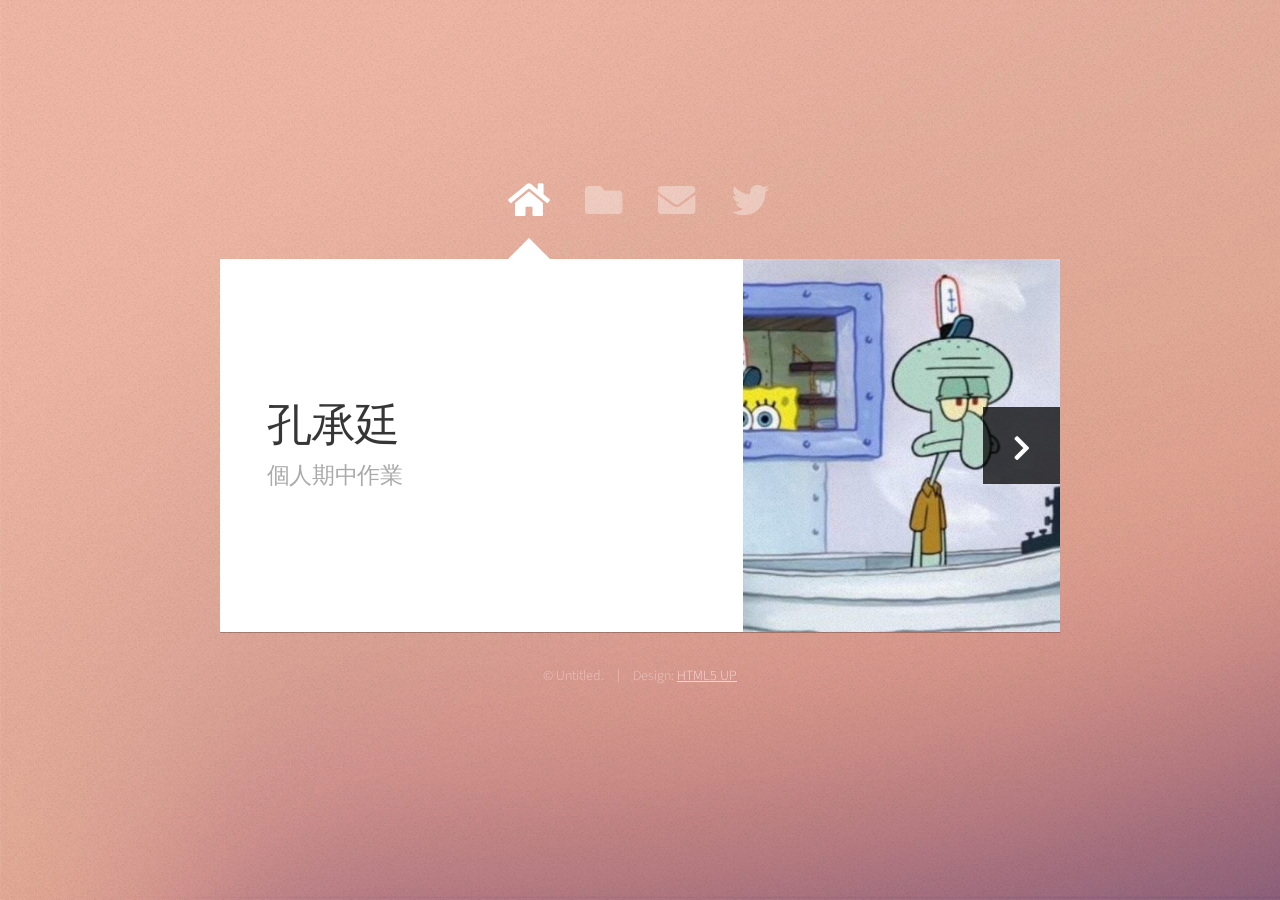
==== index.html @ 3003d2e5 "first commit" ====
<!DOCTYPE HTML>
<html>
	<head>
		<title>Web Fundamentals Workshop</title>
		<meta charset="utf-8" />
		<meta name="viewport" content="width=device-width, initial-scale=1, user-scalable=no" />
		<link rel="stylesheet" href="assets/css/main.css" />
		<noscript><link rel="stylesheet" href="assets/css/noscript.css" /></noscript>
	</head>
	<body class="is-preload">

		<!-- Wrapper-->
			<div id="wrapper">

				<!-- Nav -->
					<nav id="nav">
						<a href="#" class="icon solid fa-home"><span>Home</span></a>
						<a href="#work" class="icon solid fa-folder"><span>Work</span></a>
						<a href="#contact" class="icon solid fa-envelope"><span>Contact</span></a>
						<a href="https://twitter.com/ajlkn" class="icon brands fa-twitter"><span>Twitter</span></a>
					</nav>

				<!-- Main -->
					<div id="main">

						<!-- Me -->
							<article id="home" class="panel intro">
								<header>
									<h1>孔承廷</h1>
									<p>個人期中作業</p>
								</header>
								<a href="#work" class="jumplink pic">
									<span class="arrow icon solid fa-chevron-right"><span>See my work</span></span>
									<img src="images/photo.jpg" alt="" />
								</a>
							</article>

						<!-- Work -->
							<article id="work" class="panel">
								<header>
									<h2>Work</h2>
								</header>
								<p>
									個人期中作業內容
								</p>
								<section>
									<div class="row">
										<div class="col-4 col-6-medium col-12-small">
											<a href="lab/1/index.html" class="image fit"><img src="images/晚餐自動選擇器.jpg" alt=""></a>
										</div>
										<div class="col-4 col-6-medium col-12-small">
											<a href="lab/2/index.html" class="image fit"><img src="images/排課系統.jpg" alt=""></a>
										</div>
										<div class="col-4 col-6-medium col-12-small">
											<a href="lab/3/index.html" class="image fit"><img src="images/心理測驗.jpg" alt=""></a>
										</div>
										<div class="col-4 col-6-medium col-12-small">
											<a href="lab/4/index.html" class="image fit"><img src="images/rpg.jpg" alt=""></a>
										</div>
										<div class="col-4 col-6-medium col-12-small">
											<a href="lab/5/index.html" class="image fit"><img src="images/youtbe.jpg" alt=""></a>
										</div>
										<div class="col-4 col-6-medium col-12-small">
											<a href="#" class="image fit"><img src="images/pic06.jpg" alt=""></a>
										</div>
										<div class="col-4 col-6-medium col-12-small">
											<a href="#" class="image fit"><img src="images/pic07.jpg" alt=""></a>
										</div>
										<div class="col-4 col-6-medium col-12-small">
											<a href="#" class="image fit"><img src="images/pic08.jpg" alt=""></a>
										</div>
										<div class="col-4 col-6-medium col-12-small">
											<a href="#" class="image fit"><img src="images/pic09.jpg" alt=""></a>
										</div>
										<div class="col-4 col-6-medium col-12-small">
											<a href="#" class="image fit"><img src="images/pic10.jpg" alt=""></a>
										</div>
										<div class="col-4 col-6-medium col-12-small">
											<a href="#" class="image fit"><img src="images/pic11.jpg" alt=""></a>
										</div>
										<div class="col-4 col-6-medium col-12-small">
											<a href="#" class="image fit"><img src="images/pic12.jpg" alt=""></a>
										</div>
									</div>
								</section>
							</article>

						<!-- Contact -->
							<article id="contact" class="panel">
								<header>
									<h2>Contact Me</h2>
								</header>
								<form action="#" method="post">
									<div>
										<div class="row">
											<div class="col-6 col-12-medium">
												<input type="text" name="name" placeholder="Name" />
											</div>
											<div class="col-6 col-12-medium">
												<input type="text" name="email" placeholder="Email" />
											</div>
											<div class="col-12">
												<input type="text" name="subject" placeholder="Subject" />
											</div>
											<div class="col-12">
												<textarea name="message" placeholder="Message" rows="6"></textarea>
											</div>
											<div class="col-12">
												<input type="submit" value="Send Message" />
											</div>
										</div>
									</div>
								</form>
							</article>

					</div>

				<!-- Footer -->
					<div id="footer">
						<ul class="copyright">
							<li>&copy; Untitled.</li><li>Design: <a href="http://html5up.net">HTML5 UP</a></li>
						</ul>
					</div>

			</div>

		<!-- Scripts -->
			<script src="assets/js/jquery.min.js"></script>
			<script src="assets/js/browser.min.js"></script>
			<script src="assets/js/breakpoints.min.js"></script>
			<script src="assets/js/util.js"></script>
			<script src="assets/js/main.js"></script>

	</body>
</html>
---- assets/css/main.css ----
@import url("https://fonts.googleapis.com/css?family=Source+Sans+Pro:300,400,300italic,400italic");
@import url("fontawesome-all.min.css");

html, body, div, span, applet, object,
iframe, h1, h2, h3, h4, h5, h6, p, blockquote,
pre, a, abbr, acronym, address, big, cite,
code, del, dfn, em, img, ins, kbd, q, s, samp,
small, strike, strong, sub, sup, tt, var, b,
u, i, center, dl, dt, dd, ol, ul, li, fieldset,
form, label, legend, table, caption, tbody,
tfoot, thead, tr, th, td, article, aside,
canvas, details, embed, figure, figcaption,
footer, header, hgroup, menu, nav, output, ruby,
section, summary, time, mark, audio, video {
	margin: 0;
	padding: 0;
	border: 0;
	font-size: 100%;
	font: inherit;
	vertical-align: baseline;}

article, aside, details, figcaption, figure,
footer, header, hgroup, menu, nav, section {
	display: block;}

body {
	line-height: 1;
}

ol, ul {
	list-style: none;
}

blockquote, q {
	quotes: none;
}

	blockquote:before, blockquote:after, q:before, q:after {
		content: '';
		content: none;
	}

table {
	border-collapse: collapse;
	border-spacing: 0;
}

body {
	-webkit-text-size-adjust: none;
}

mark {
	background-color: transparent;
	color: inherit;
}

input::-moz-focus-inner {
	border: 0;
	padding: 0;
}

input, select, textarea {
	-moz-appearance: none;
	-webkit-appearance: none;
	-ms-appearance: none;
	appearance: none;
}

/* Row */

	.row {
		display: flex;
		flex-wrap: wrap;
		box-sizing: border-box;
		align-items: stretch;
	}

		.row > * {
			box-sizing: border-box;
		}

		.row.gtr-uniform > * > :last-child {
			margin-bottom: 0;
		}

		.row.aln-left {
			justify-content: flex-start;
		}

		.row.aln-center {
			justify-content: center;
		}

		.row.aln-right {
			justify-content: flex-end;
		}

		.row.aln-top {
			align-items: flex-start;
		}

		.row.aln-middle {
			align-items: center;
		}

		.row.aln-bottom {
			align-items: flex-end;
		}

		.row > .imp {
			order: -1;
		}

		.row > .col-1 {
			width: 8.33333%;
		}

		.row > .off-1 {
			margin-left: 8.33333%;
		}

		.row > .col-2 {
			width: 16.66667%;
		}

		.row > .off-2 {
			margin-left: 16.66667%;
		}

		.row > .col-3 {
			width: 25%;
		}

		.row > .off-3 {
			margin-left: 25%;
		}

		.row > .col-4 {
			width: 33.33333%;
		}

		.row > .off-4 {
			margin-left: 33.33333%;
		}

		.row > .col-5 {
			width: 41.66667%;
		}

		.row > .off-5 {
			margin-left: 41.66667%;
		}

		.row > .col-6 {
			width: 50%;
		}

		.row > .off-6 {
			margin-left: 50%;
		}

		.row > .col-7 {
			width: 58.33333%;
		}

		.row > .off-7 {
			margin-left: 58.33333%;
		}

		.row > .col-8 {
			width: 66.66667%;
		}

		.row > .off-8 {
			margin-left: 66.66667%;
		}

		.row > .col-9 {
			width: 75%;
		}

		.row > .off-9 {
			margin-left: 75%;
		}

		.row > .col-10 {
			width: 83.33333%;
		}

		.row > .off-10 {
			margin-left: 83.33333%;
		}

		.row > .col-11 {
			width: 91.66667%;
		}

		.row > .off-11 {
			margin-left: 91.66667%;
		}

		.row > .col-12 {
			width: 100%;
		}

		.row > .off-12 {
			margin-left: 100%;
		}

		.row.gtr-0 {
			margin-top: 0em;
			margin-left: 0em;
		}

			.row.gtr-0 > * {
				padding: 0em 0 0 0em;
			}

			.row.gtr-0.gtr-uniform {
				margin-top: 0em;
			}

				.row.gtr-0.gtr-uniform > * {
					padding-top: 0em;
				}

		.row.gtr-25 {
			margin-top: -0.3125em;
			margin-left: -0.3125em;
		}

			.row.gtr-25 > * {
				padding: 0.3125em 0 0 0.3125em;
			}

			.row.gtr-25.gtr-uniform {
				margin-top: -0.3125em;
			}

				.row.gtr-25.gtr-uniform > * {
					padding-top: 0.3125em;
				}

		.row.gtr-50 {
			margin-top: -0.625em;
			margin-left: -0.625em;
		}

			.row.gtr-50 > * {
				padding: 0.625em 0 0 0.625em;
			}

			.row.gtr-50.gtr-uniform {
				margin-top: -0.625em;
			}

				.row.gtr-50.gtr-uniform > * {
					padding-top: 0.625em;
				}

		.row {
			margin-top: -1.25em;
			margin-left: -1.25em;
		}

			.row > * {
				padding: 1.25em 0 0 1.25em;
			}

			.row.gtr-uniform {
				margin-top: -1.25em;
			}

				.row.gtr-uniform > * {
					padding-top: 1.25em;
				}

		.row.gtr-150 {
			margin-top: -1.875em;
			margin-left: -1.875em;
		}

			.row.gtr-150 > * {
				padding: 1.875em 0 0 1.875em;
			}

			.row.gtr-150.gtr-uniform {
				margin-top: -1.875em;
			}

				.row.gtr-150.gtr-uniform > * {
					padding-top: 1.875em;
				}

		.row.gtr-200 {
			margin-top: -2.5em;
			margin-left: -2.5em;
		}

			.row.gtr-200 > * {
				padding: 2.5em 0 0 2.5em;
			}

			.row.gtr-200.gtr-uniform {
				margin-top: -2.5em;
			}

				.row.gtr-200.gtr-uniform > * {
					padding-top: 2.5em;
				}

		@media screen and (max-width: 1680px) {

			.row {
				display: flex;
				flex-wrap: wrap;
				box-sizing: border-box;
				align-items: stretch;
			}

				.row > * {
					box-sizing: border-box;
				}

				.row.gtr-uniform > * > :last-child {
					margin-bottom: 0;
				}

				.row.aln-left {
					justify-content: flex-start;
				}

				.row.aln-center {
					justify-content: center;
				}

				.row.aln-right {
					justify-content: flex-end;
				}

				.row.aln-top {
					align-items: flex-start;
				}

				.row.aln-middle {
					align-items: center;
				}

				.row.aln-bottom {
					align-items: flex-end;
				}

				.row > .imp-xlarge {
					order: -1;
				}

				.row > .col-1-xlarge {
					width: 8.33333%;
				}

				.row > .off-1-xlarge {
					margin-left: 8.33333%;
				}

				.row > .col-2-xlarge {
					width: 16.66667%;
				}

				.row > .off-2-xlarge {
					margin-left: 16.66667%;
				}

				.row > .col-3-xlarge {
					width: 25%;
				}

				.row > .off-3-xlarge {
					margin-left: 25%;
				}

				.row > .col-4-xlarge {
					width: 33.33333%;
				}

				.row > .off-4-xlarge {
					margin-left: 33.33333%;
				}

				.row > .col-5-xlarge {
					width: 41.66667%;
				}

				.row > .off-5-xlarge {
					margin-left: 41.66667%;
				}

				.row > .col-6-xlarge {
					width: 50%;
				}

				.row > .off-6-xlarge {
					margin-left: 50%;
				}

				.row > .col-7-xlarge {
					width: 58.33333%;
				}

				.row > .off-7-xlarge {
					margin-left: 58.33333%;
				}

				.row > .col-8-xlarge {
					width: 66.66667%;
				}

				.row > .off-8-xlarge {
					margin-left: 66.66667%;
				}

				.row > .col-9-xlarge {
					width: 75%;
				}

				.row > .off-9-xlarge {
					margin-left: 75%;
				}

				.row > .col-10-xlarge {
					width: 83.33333%;
				}

				.row > .off-10-xlarge {
					margin-left: 83.33333%;
				}

				.row > .col-11-xlarge {
					width: 91.66667%;
				}

				.row > .off-11-xlarge {
					margin-left: 91.66667%;
				}

				.row > .col-12-xlarge {
					width: 100%;
				}

				.row > .off-12-xlarge {
					margin-left: 100%;
				}

				.row.gtr-0 {
					margin-top: 0em;
					margin-left: 0em;
				}

					.row.gtr-0 > * {
						padding: 0em 0 0 0em;
					}

					.row.gtr-0.gtr-uniform {
						margin-top: 0em;
					}

						.row.gtr-0.gtr-uniform > * {
							padding-top: 0em;
						}

				.row.gtr-25 {
					margin-top: -0.3125em;
					margin-left: -0.3125em;
				}

					.row.gtr-25 > * {
						padding: 0.3125em 0 0 0.3125em;
					}

					.row.gtr-25.gtr-uniform {
						margin-top: -0.3125em;
					}

						.row.gtr-25.gtr-uniform > * {
							padding-top: 0.3125em;
						}

				.row.gtr-50 {
					margin-top: -0.625em;
					margin-left: -0.625em;
				}

					.row.gtr-50 > * {
						padding: 0.625em 0 0 0.625em;
					}

					.row.gtr-50.gtr-uniform {
						margin-top: -0.625em;
					}

						.row.gtr-50.gtr-uniform > * {
							padding-top: 0.625em;
						}

				.row {
					margin-top: -1.25em;
					margin-left: -1.25em;
				}

					.row > * {
						padding: 1.25em 0 0 1.25em;
					}

					.row.gtr-uniform {
						margin-top: -1.25em;
					}

						.row.gtr-uniform > * {
							padding-top: 1.25em;
						}

				.row.gtr-150 {
					margin-top: -1.875em;
					margin-left: -1.875em;
				}

					.row.gtr-150 > * {
						padding: 1.875em 0 0 1.875em;
					}

					.row.gtr-150.gtr-uniform {
						margin-top: -1.875em;
					}

						.row.gtr-150.gtr-uniform > * {
							padding-top: 1.875em;
						}

				.row.gtr-200 {
					margin-top: -2.5em;
					margin-left: -2.5em;
				}

					.row.gtr-200 > * {
						padding: 2.5em 0 0 2.5em;
					}

					.row.gtr-200.gtr-uniform {
						margin-top: -2.5em;
					}

						.row.gtr-200.gtr-uniform > * {
							padding-top: 2.5em;
						}

		}

		@media screen and (max-width: 1280px) {

			.row {
				display: flex;
				flex-wrap: wrap;
				box-sizing: border-box;
				align-items: stretch;
			}

				.row > * {
					box-sizing: border-box;
				}

				.row.gtr-uniform > * > :last-child {
					margin-bottom: 0;
				}

				.row.aln-left {
					justify-content: flex-start;
				}

				.row.aln-center {
					justify-content: center;
				}

				.row.aln-right {
					justify-content: flex-end;
				}

				.row.aln-top {
					align-items: flex-start;
				}

				.row.aln-middle {
					align-items: center;
				}

				.row.aln-bottom {
					align-items: flex-end;
				}

				.row > .imp-large {
					order: -1;
				}

				.row > .col-1-large {
					width: 8.33333%;
				}

				.row > .off-1-large {
					margin-left: 8.33333%;
				}

				.row > .col-2-large {
					width: 16.66667%;
				}

				.row > .off-2-large {
					margin-left: 16.66667%;
				}

				.row > .col-3-large {
					width: 25%;
				}

				.row > .off-3-large {
					margin-left: 25%;
				}

				.row > .col-4-large {
					width: 33.33333%;
				}

				.row > .off-4-large {
					margin-left: 33.33333%;
				}

				.row > .col-5-large {
					width: 41.66667%;
				}

				.row > .off-5-large {
					margin-left: 41.66667%;
				}

				.row > .col-6-large {
					width: 50%;
				}

				.row > .off-6-large {
					margin-left: 50%;
				}

				.row > .col-7-large {
					width: 58.33333%;
				}

				.row > .off-7-large {
					margin-left: 58.33333%;
				}

				.row > .col-8-large {
					width: 66.66667%;
				}

				.row > .off-8-large {
					margin-left: 66.66667%;
				}

				.row > .col-9-large {
					width: 75%;
				}

				.row > .off-9-large {
					margin-left: 75%;
				}

				.row > .col-10-large {
					width: 83.33333%;
				}

				.row > .off-10-large {
					margin-left: 83.33333%;
				}

				.row > .col-11-large {
					width: 91.66667%;
				}

				.row > .off-11-large {
					margin-left: 91.66667%;
				}

				.row > .col-12-large {
					width: 100%;
				}

				.row > .off-12-large {
					margin-left: 100%;
				}

				.row.gtr-0 {
					margin-top: 0em;
					margin-left: 0em;
				}

					.row.gtr-0 > * {
						padding: 0em 0 0 0em;
					}

					.row.gtr-0.gtr-uniform {
						margin-top: 0em;
					}

						.row.gtr-0.gtr-uniform > * {
							padding-top: 0em;
						}

				.row.gtr-25 {
					margin-top: -0.3125em;
					margin-left: -0.3125em;
				}

					.row.gtr-25 > * {
						padding: 0.3125em 0 0 0.3125em;
					}

					.row.gtr-25.gtr-uniform {
						margin-top: -0.3125em;
					}

						.row.gtr-25.gtr-uniform > * {
							padding-top: 0.3125em;
						}

				.row.gtr-50 {
					margin-top: -0.625em;
					margin-left: -0.625em;
				}

					.row.gtr-50 > * {
						padding: 0.625em 0 0 0.625em;
					}

					.row.gtr-50.gtr-uniform {
						margin-top: -0.625em;
					}

						.row.gtr-50.gtr-uniform > * {
							padding-top: 0.625em;
						}

				.row {
					margin-top: -1.25em;
					margin-left: -1.25em;
				}

					.row > * {
						padding: 1.25em 0 0 1.25em;
					}

					.row.gtr-uniform {
						margin-top: -1.25em;
					}

						.row.gtr-uniform > * {
							padding-top: 1.25em;
						}

				.row.gtr-150 {
					margin-top: -1.875em;
					margin-left: -1.875em;
				}

					.row.gtr-150 > * {
						padding: 1.875em 0 0 1.875em;
					}

					.row.gtr-150.gtr-uniform {
						margin-top: -1.875em;
					}

						.row.gtr-150.gtr-uniform > * {
							padding-top: 1.875em;
						}

				.row.gtr-200 {
					margin-top: -2.5em;
					margin-left: -2.5em;
				}

					.row.gtr-200 > * {
						padding: 2.5em 0 0 2.5em;
					}

					.row.gtr-200.gtr-uniform {
						margin-top: -2.5em;
					}

						.row.gtr-200.gtr-uniform > * {
							padding-top: 2.5em;
						}

		}

		@media screen and (max-width: 980px) {

			.row {
				display: flex;
				flex-wrap: wrap;
				box-sizing: border-box;
				align-items: stretch;
			}

				.row > * {
					box-sizing: border-box;
				}

				.row.gtr-uniform > * > :last-child {
					margin-bottom: 0;
				}

				.row.aln-left {
					justify-content: flex-start;
				}

				.row.aln-center {
					justify-content: center;
				}

				.row.aln-right {
					justify-content: flex-end;
				}

				.row.aln-top {
					align-items: flex-start;
				}

				.row.aln-middle {
					align-items: center;
				}

				.row.aln-bottom {
					align-items: flex-end;
				}

				.row > .imp-medium {
					order: -1;
				}

				.row > .col-1-medium {
					width: 8.33333%;
				}

				.row > .off-1-medium {
					margin-left: 8.33333%;
				}

				.row > .col-2-medium {
					width: 16.66667%;
				}

				.row > .off-2-medium {
					margin-left: 16.66667%;
				}

				.row > .col-3-medium {
					width: 25%;
				}

				.row > .off-3-medium {
					margin-left: 25%;
				}

				.row > .col-4-medium {
					width: 33.33333%;
				}

				.row > .off-4-medium {
					margin-left: 33.33333%;
				}

				.row > .col-5-medium {
					width: 41.66667%;
				}

				.row > .off-5-medium {
					margin-left: 41.66667%;
				}

				.row > .col-6-medium {
					width: 50%;
				}

				.row > .off-6-medium {
					margin-left: 50%;
				}

				.row > .col-7-medium {
					width: 58.33333%;
				}

				.row > .off-7-medium {
					margin-left: 58.33333%;
				}

				.row > .col-8-medium {
					width: 66.66667%;
				}

				.row > .off-8-medium {
					margin-left: 66.66667%;
				}

				.row > .col-9-medium {
					width: 75%;
				}

				.row > .off-9-medium {
					margin-left: 75%;
				}

				.row > .col-10-medium {
					width: 83.33333%;
				}

				.row > .off-10-medium {
					margin-left: 83.33333%;
				}

				.row > .col-11-medium {
					width: 91.66667%;
				}

				.row > .off-11-medium {
					margin-left: 91.66667%;
				}

				.row > .col-12-medium {
					width: 100%;
				}

				.row > .off-12-medium {
					margin-left: 100%;
				}

				.row.gtr-0 {
					margin-top: 0em;
					margin-left: 0em;
				}

					.row.gtr-0 > * {
						padding: 0em 0 0 0em;
					}

					.row.gtr-0.gtr-uniform {
						margin-top: 0em;
					}

						.row.gtr-0.gtr-uniform > * {
							padding-top: 0em;
						}

				.row.gtr-25 {
					margin-top: -0.3125em;
					margin-left: -0.3125em;
				}

					.row.gtr-25 > * {
						padding: 0.3125em 0 0 0.3125em;
					}

					.row.gtr-25.gtr-uniform {
						margin-top: -0.3125em;
					}

						.row.gtr-25.gtr-uniform > * {
							padding-top: 0.3125em;
						}

				.row.gtr-50 {
					margin-top: -0.625em;
					margin-left: -0.625em;
				}

					.row.gtr-50 > * {
						padding: 0.625em 0 0 0.625em;
					}

					.row.gtr-50.gtr-uniform {
						margin-top: -0.625em;
					}

						.row.gtr-50.gtr-uniform > * {
							padding-top: 0.625em;
						}

				.row {
					margin-top: -1.25em;
					margin-left: -1.25em;
				}

					.row > * {
						padding: 1.25em 0 0 1.25em;
					}

					.row.gtr-uniform {
						margin-top: -1.25em;
					}

						.row.gtr-uniform > * {
							padding-top: 1.25em;
						}

				.row.gtr-150 {
					margin-top: -1.875em;
					margin-left: -1.875em;
				}

					.row.gtr-150 > * {
						padding: 1.875em 0 0 1.875em;
					}

					.row.gtr-150.gtr-uniform {
						margin-top: -1.875em;
					}

						.row.gtr-150.gtr-uniform > * {
							padding-top: 1.875em;
						}

				.row.gtr-200 {
					margin-top: -2.5em;
					margin-left: -2.5em;
				}

					.row.gtr-200 > * {
						padding: 2.5em 0 0 2.5em;
					}

					.row.gtr-200.gtr-uniform {
						margin-top: -2.5em;
					}

						.row.gtr-200.gtr-uniform > * {
							padding-top: 2.5em;
						}

		}

		@media screen and (max-width: 736px) {

			.row {
				display: flex;
				flex-wrap: wrap;
				box-sizing: border-box;
				align-items: stretch;
			}

				.row > * {
					box-sizing: border-box;
				}

				.row.gtr-uniform > * > :last-child {
					margin-bottom: 0;
				}

				.row.aln-left {
					justify-content: flex-start;
				}

				.row.aln-center {
					justify-content: center;
				}

				.row.aln-right {
					justify-content: flex-end;
				}

				.row.aln-top {
					align-items: flex-start;
				}

				.row.aln-middle {
					align-items: center;
				}

				.row.aln-bottom {
					align-items: flex-end;
				}

				.row > .imp-small {
					order: -1;
				}

				.row > .col-1-small {
					width: 8.33333%;
				}

				.row > .off-1-small {
					margin-left: 8.33333%;
				}

				.row > .col-2-small {
					width: 16.66667%;
				}

				.row > .off-2-small {
					margin-left: 16.66667%;
				}

				.row > .col-3-small {
					width: 25%;
				}

				.row > .off-3-small {
					margin-left: 25%;
				}

				.row > .col-4-small {
					width: 33.33333%;
				}

				.row > .off-4-small {
					margin-left: 33.33333%;
				}

				.row > .col-5-small {
					width: 41.66667%;
				}

				.row > .off-5-small {
					margin-left: 41.66667%;
				}

				.row > .col-6-small {
					width: 50%;
				}

				.row > .off-6-small {
					margin-left: 50%;
				}

				.row > .col-7-small {
					width: 58.33333%;
				}

				.row > .off-7-small {
					margin-left: 58.33333%;
				}

				.row > .col-8-small {
					width: 66.66667%;
				}

				.row > .off-8-small {
					margin-left: 66.66667%;
				}

				.row > .col-9-small {
					width: 75%;
				}

				.row > .off-9-small {
					margin-left: 75%;
				}

				.row > .col-10-small {
					width: 83.33333%;
				}

				.row > .off-10-small {
					margin-left: 83.33333%;
				}

				.row > .col-11-small {
					width: 91.66667%;
				}

				.row > .off-11-small {
					margin-left: 91.66667%;
				}

				.row > .col-12-small {
					width: 100%;
				}

				.row > .off-12-small {
					margin-left: 100%;
				}

				.row.gtr-0 {
					margin-top: 0em;
					margin-left: 0em;
				}

					.row.gtr-0 > * {
						padding: 0em 0 0 0em;
					}

					.row.gtr-0.gtr-uniform {
						margin-top: 0em;
					}

						.row.gtr-0.gtr-uniform > * {
							padding-top: 0em;
						}

				.row.gtr-25 {
					margin-top: -0.3125em;
					margin-left: -0.3125em;
				}

					.row.gtr-25 > * {
						padding: 0.3125em 0 0 0.3125em;
					}

					.row.gtr-25.gtr-uniform {
						margin-top: -0.3125em;
					}

						.row.gtr-25.gtr-uniform > * {
							padding-top: 0.3125em;
						}

				.row.gtr-50 {
					margin-top: -0.625em;
					margin-left: -0.625em;
				}

					.row.gtr-50 > * {
						padding: 0.625em 0 0 0.625em;
					}

					.row.gtr-50.gtr-uniform {
						margin-top: -0.625em;
					}

						.row.gtr-50.gtr-uniform > * {
							padding-top: 0.625em;
						}

				.row {
					margin-top: -1.25em;
					margin-left: -1.25em;
				}

					.row > * {
						padding: 1.25em 0 0 1.25em;
					}

					.row.gtr-uniform {
						margin-top: -1.25em;
					}

						.row.gtr-uniform > * {
							padding-top: 1.25em;
						}

				.row.gtr-150 {
					margin-top: -1.875em;
					margin-left: -1.875em;
				}

					.row.gtr-150 > * {
						padding: 1.875em 0 0 1.875em;
					}

					.row.gtr-150.gtr-uniform {
						margin-top: -1.875em;
					}

						.row.gtr-150.gtr-uniform > * {
							padding-top: 1.875em;
						}

				.row.gtr-200 {
					margin-top: -2.5em;
					margin-left: -2.5em;
				}

					.row.gtr-200 > * {
						padding: 2.5em 0 0 2.5em;
					}

					.row.gtr-200.gtr-uniform {
						margin-top: -2.5em;
					}

						.row.gtr-200.gtr-uniform > * {
							padding-top: 2.5em;
						}

		}

/* Basic */

	html {
		box-sizing: border-box;
	}

	*, *:before, *:after {
		box-sizing: inherit;
	}

	body {
		background-image: url("images/overlay.png"), url("images/bg.jpg");
		background-repeat: repeat, no-repeat;
		background-size: auto, 100% 100%;
		background-attachment: fixed;
		overflow-y: scroll;
	}

		body.is-preload *, body.is-preload *:before, body.is-preload *:after {
			-moz-animation: none !important;
			-webkit-animation: none !important;
			-ms-animation: none !important;
			animation: none !important;
			-moz-transition: none !important;
			-webkit-transition: none !important;
			-ms-transition: none !important;
			transition: none !important;
		}

	body, input, textarea, select {
		font-family: 'Source Sans Pro', sans-serif;
		font-weight: 300;
		color: #777777;
		font-size: 20pt;
		line-height: 1.75em;
	}

		@media screen and (max-width: 1680px) {

			body, input, textarea, select {
				font-size: 15pt;
			}

		}

		@media screen and (max-width: 1280px) {

			body, input, textarea, select {
				font-size: 14pt;
			}

		}

		@media screen and (max-width: 736px) {

			body, input, textarea, select {
				font-size: 12pt;
			}

		}

		@media screen and (max-width: 360px) {

			body, input, textarea, select {
				font-size: 11pt;
			}

		}

	strong, b, h1, h2, h3, h4, h5, h6 {
		font-weight: 400;
		color: #363636;
	}

	h1 {
		font-size: 2.4em;
		letter-spacing: -0.015em;
	}

	h2 {
		font-size: 1.8em;
		letter-spacing: -0.015em;
	}

	h3, h4, h5, h6 {
		font-size: 1.25em;
		letter-spacing: -0.015em;
	}

	@media screen and (max-width: 736px) {

		h1 {
			font-size: 1.75em;
		}

		h2 {
			font-size: 1.375em;
		}

		h3, h4, h5, h6 {
			font-size: 1em;
		}

	}

	blockquote {
		border-left: solid 0.5em #ddd;
		padding: 1em 0 1em 2em;
		font-style: italic;
	}

	em, i {
		font-style: italic;
	}

	hr {
		border: 0;
		border-top: solid 1px #ddd;
		padding: 1.5em 0 0 0;
		margin: 1.75em 0 0 0;
	}

	sub {
		position: relative;
		top: 0.5em;
		font-size: 0.8em;
	}

	sup {
		position: relative;
		top: -0.5em;
		font-size: 0.8em;
	}

	br.clear {
		clear: both;
	}

	p, ul, ol, dl, table, blockquote, form {
		margin-bottom: 2em;
	}

/* Table */

	table {
		width: 100%;
	}

		table.default tbody tr {
			border-bottom: solid 1px #f4f4f4;
		}

		table.default td {
			padding: 0.5em 1em 0.5em 1em;
		}

		table.default th {
			text-align: left;
			font-weight: 400;
			padding: 0.5em 1em 0.5em 1em;
		}

		table.default thead {
			border-bottom: solid 2px #f4f4f4;
		}

/* Form */

	form label {
		display: block;
		font-weight: 400;
		color: #363636;
		margin: 0 0 1em 0;
	}

	form input[type="text"],
	form input[type="email"],
	form input[type="password"],
	form select,
	form textarea {
		-webkit-appearance: none;
		border: 0;
		background: #f4f4f4;
		padding: 0.75em;
		width: 100%;
		-moz-transition: background-color .25s ease-in-out;
		-webkit-transition: background-color .25s ease-in-out;
		-ms-transition: background-color .25s ease-in-out;
		transition: background-color .25s ease-in-out;
	}

		form input[type="text"]:focus,
		form input[type="email"]:focus,
		form input[type="password"]:focus,
		form select:focus,
		form textarea:focus {
			background: #f8f8f8;
		}

	form input[type="text"],
	form input[type="email"],
	form input[type="password"],
	form select {
		line-height: 1.35em;
	}

	form ::-webkit-input-placeholder {
		color: #999;
	}

	form :-moz-placeholder {
		color: #999;
	}

	form ::-moz-placeholder {
		color: #999;
	}

	form :-ms-input-placeholder {
		color: #999;
	}

/* Section/Article */

	section, article {
		margin-bottom: 3em;
	}

		section > :last-child, section:last-child, article > :last-child, article:last-child {
			margin-bottom: 0;
		}

	header {
		margin: 0 0 1.5em 0;
	}

		header > p {
			margin: 0.5em 0 0 0;
			color: #aaa;
		}

		@media screen and (max-width: 736px) {

			header {
				margin: 0 0 1em 0;
			}

		}

/* Image */

	.image {
		display: inline-block;
	}

		.image img {
			display: block;
			width: 100%;
		}

		.image.fit {
			display: block;
			width: 100%;
		}

		.image.featured {
			display: block;
			width: 100%;
			margin: 0 0 2em 0;
		}

		.image.left {
			float: left;
			margin: 0 2em 2em 0;
		}

		.image.centered {
			display: block;
			margin: 0 0 2em 0;
		}

			.image.centered img {
				margin: 0 auto;
				width: auto;
			}

/* Button */

	input[type="button"],
	input[type="submit"],
	input[type="reset"],
	button,
	.button {
		-moz-transition: background-color .25s ease-in-out;
		-webkit-transition: background-color .25s ease-in-out;
		-ms-transition: background-color .25s ease-in-out;
		transition: background-color .25s ease-in-out;
		-webkit-appearance: none;
		display: inline-block;
		background-color: #222222;
		color: #ffffff;
		border: 0;
		cursor: pointer;
		outline: 0;
		padding: 0.7em 1.5em 0.7em 1.5em;
	}

		input[type="button"]:hover,
		input[type="submit"]:hover,
		input[type="reset"]:hover,
		button:hover,
		.button:hover {
			background-color: #333333;
		}

		input[type="button"]:active,
		input[type="submit"]:active,
		input[type="reset"]:active,
		button:active,
		.button:active {
			background-color: #444444;
		}

		input[type="button"].alt,
		input[type="submit"].alt,
		input[type="reset"].alt,
		button.alt,
		.button.alt {
			background-color: #777777;
		}

			input[type="button"].alt:hover,
			input[type="submit"].alt:hover,
			input[type="reset"].alt:hover,
			button.alt:hover,
			.button.alt:hover {
				background-color: #888888;
			}

			input[type="button"].alt:active,
			input[type="submit"].alt:active,
			input[type="reset"].alt:active,
			button.alt:active,
			.button.alt:active {
				background-color: #999999;
			}

		input[type="button"].small,
		input[type="submit"].small,
		input[type="reset"].small,
		button.small,
		.button.small {
			font-size: 0.75em;
		}

		input[type="button"].large,
		input[type="submit"].large,
		input[type="reset"].large,
		button.large,
		.button.large {
			font-size: 1.25em;
			padding: 0.5em 1.25em 0.5em 1.25em;
		}

		input[type="button"].xlarge,
		input[type="submit"].xlarge,
		input[type="reset"].xlarge,
		button.xlarge,
		.button.xlarge {
			font-size: 1.5em;
			padding: 0.5em 1.25em 0.5em 1.25em;
		}

		@media screen and (max-width: 736px) {

			input[type="button"],
			input[type="submit"],
			input[type="reset"],
			button,
			.button {
				width: 100%;
			}

		}

/* List */

	ul {
		list-style: disc;
		padding-left: 1em;
	}

		ul li {
			padding-left: 0.5em;
		}

	ol {
		list-style: decimal;
		padding-left: 1.25em;
	}

		ol li {
			padding-left: 0.25em;
		}

/* Actions */

	ul.actions {
		list-style: none;
		padding-left: 0;
	}

		ul.actions li {
			display: inline-block;
			padding-left: 0;
			margin: 0 0 0 0.5em;
		}

			ul.actions li:first-child {
				margin-left: 0;
			}

		@media screen and (max-width: 736px) {

			ul.actions li {
				display: block;
				margin: 0.75em 0 0 0;
			}

				ul.actions li:first-child {
					margin-top: 0;
				}

		}

/* Icons */

	.icon {
		text-decoration: none;
		position: relative;
		text-decoration: none;
	}

		.icon:before {
			-moz-osx-font-smoothing: grayscale;
			-webkit-font-smoothing: antialiased;
			display: inline-block;
			font-style: normal;
			font-variant: normal;
			text-rendering: auto;
			line-height: 1;
			text-transform: none !important;
			font-family: 'Font Awesome 5 Free';
			font-weight: 400;
		}

		.icon.solid:before {
			font-weight: 900;
		}

		.icon.brands:before {
			font-family: 'Font Awesome 5 Brands';
		}

		.icon:before {
			line-height: inherit;
		}

		.icon > .label {
			display: none;
		}

/* Nav */

	#nav {
		text-align: center;
		height: 4.25em;
		cursor: default;
	}

		#nav a {
			position: relative;
			display: inline-block;
			color: #ffffff;
			width: 1em;
			height: 1em;
			line-height: 0.9em;
			font-size: 2.5em;
			margin: 0 0.25em 0 0.25em;
			opacity: 0.35;
			outline: 0;
			-moz-transition: opacity .25s ease-in-out;
			-webkit-transition: opacity .25s ease-in-out;
			-ms-transition: opacity .25s ease-in-out;
			transition: opacity .25s ease-in-out;
		}

			#nav a.icon:before {
				padding-right: 0;
			}

			#nav a:before {
				font-size: 0.8em;
			}

			#nav a:after {
				content: '';
				display: block;
				position: absolute;
				left: 50%;
				bottom: -0.75em;
				margin-left: -0.5em;
				border-bottom: solid 0em #ffffff;
				border-left: solid 0.5em transparent;
				border-right: solid 0.5em transparent;
				-moz-transition: border-bottom-width .25s ease-in-out;
				-webkit-transition: border-bottom-width .25s ease-in-out;
				-ms-transition: border-bottom-width .25s ease-in-out;
				transition: border-bottom-width .25s ease-in-out;
			}

			#nav a span {
				display: block;
				position: absolute;
				background: #222222;
				color: #ffffff;
				top: -2.75em;
				font-size: 0.3em;
				height: 2.25em;
				line-height: 2.25em;
				left: 50%;
				opacity: 0;
				-moz-transition: opacity .25s ease-in-out;
				-webkit-transition: opacity .25s ease-in-out;
				-ms-transition: opacity .25s ease-in-out;
				transition: opacity .25s ease-in-out;
				width: 5.5em;
				margin-left: -2.75em;
			}

				#nav a span:after {
					content: '';
					display: block;
					position: absolute;
					bottom: -0.4em;
					left: 50%;
					margin-left: -0.6em;
					border-top: solid 0.6em #222222;
					border-left: solid 0.6em transparent;
					border-right: solid 0.6em transparent;
				}

			#nav a:hover {
				opacity: 1.0;
			}

				#nav a:hover span {
					opacity: 1.0;
				}

			#nav a.active {
				opacity: 1.0;
			}

				#nav a.active:after {
					border-bottom-width: 0.5em;
				}

		@media screen and (max-width: 980px) {

			#nav a span {
				display: none;
			}

		}

/* Wrapper */

	#wrapper {
		width: 45em;
		margin: 0 auto;
		min-height: 100vh;
		max-width: 100%;
		padding: 4em 0;
		display: -moz-flex;
		display: -webkit-flex;
		display: -ms-flex;
		display: flex;
		-moz-flex-direction: column;
		-webkit-flex-direction: column;
		-ms-flex-direction: column;
		flex-direction: column;
		-moz-align-items: center;
		-webkit-align-items: center;
		-ms-align-items: center;
		align-items: center;
		-moz-justify-content: center;
		-webkit-justify-content: center;
		-ms-justify-content: center;
		justify-content: center;
		-moz-transition: opacity 1s ease-in-out;
		-webkit-transition: opacity 1s ease-in-out;
		-ms-transition: opacity 1s ease-in-out;
		transition: opacity 1s ease-in-out;
	}

		body.is-preload #wrapper {
			opacity: 0;
		}

		@media screen and (max-width: 1280px) {

			#wrapper {
				padding: 3em 0;
				max-width: calc(100% - 6em);
			}

		}

		@media screen and (max-width: 980px) {

			#wrapper {
				padding: 1.5em 0;
				max-width: calc(100% - 8em);
			}

		}

		@media screen and (max-width: 736px) {

			#wrapper {
				padding: 1em 0;
				max-width: calc(100% - 2em);
			}

		}

		@media screen and (max-width: 360px) {

			#wrapper {
				padding: 1em 0;
				max-width: 100%;
			}

		}

/* Main */

	#main {
		position: relative;
		overflow: hidden;
		width: 100%;
		background: #ffffff;
		box-shadow: 0px 1px 0px 0px rgba(0, 0, 0, 0.25);
		-moz-transition: min-height 0.5s ease-in-out, max-height 0.5s ease-in-out;
		-webkit-transition: min-height 0.5s ease-in-out, max-height 0.5s ease-in-out;
		-ms-transition: min-height 0.5s ease-in-out, max-height 0.5s ease-in-out;
		transition: min-height 0.5s ease-in-out, max-height 0.5s ease-in-out;
	}

		#main > .panel {
			-moz-transition: opacity 0.25s ease-in-out;
			-webkit-transition: opacity 0.25s ease-in-out;
			-ms-transition: opacity 0.25s ease-in-out;
			transition: opacity 0.25s ease-in-out;
			margin-bottom: 0;
			position: relative;
			padding: 3.5em 2.5em 2.5em 2.5em;
			width: 100%;
		}

			#main > .panel.inactive {
				opacity: 0;
			}

			@media screen and (max-width: 736px) {

				#main > .panel {
					padding: 2em 1.5em 1.5em 1.5em;
				}

			}

			#main > .panel.intro {
				padding: 0;
				height: 20em;
				display: -moz-flex;
				display: -webkit-flex;
				display: -ms-flex;
				display: flex;
				-moz-flex-direction: row;
				-webkit-flex-direction: row;
				-ms-flex-direction: row;
				flex-direction: row;
				-moz-align-items: center;
				-webkit-align-items: center;
				-ms-align-items: center;
				align-items: center;
			}

				#main > .panel.intro .pic {
					text-decoration: none;
					position: relative;
					-moz-flex-grow: 0;
					-webkit-flex-grow: 0;
					-ms-flex-grow: 0;
					flex-grow: 0;
					-moz-flex-shrink: 0;
					-webkit-flex-shrink: 0;
					-ms-flex-shrink: 0;
					flex-shrink: 0;
					width: 17em;
					height: 100%;
				}

					#main > .panel.intro .pic:before {
						content: '';
						position: absolute;
						top: 0;
						left: 0;
						background: url("images/overlay.png");
						width: 100%;
						height: 100%;
						z-index: 1;
					}

					#main > .panel.intro .pic img {
						position: relative;
						display: block;
						position: absolute;
						top: 0;
						left: 0;
						width: 100%;
						height: 100%;
						-moz-object-fit: cover;
						-webkit-object-fit: cover;
						-ms-object-fit: cover;
						object-fit: cover;
						-moz-object-position: center;
						-webkit-object-position: center;
						-ms-object-position: center;
						object-position: center;
					}

					#main > .panel.intro .pic .arrow {
						display: block;
						position: absolute;
						right: 0;
						top: 50%;
						margin-top: -1.375em;
						width: 2.75em;
						height: 2.75em;
						background: #000;
						background: rgba(0, 0, 0, 0.75);
						color: #ffffff;
						text-align: center;
						line-height: 2.75em;
						font-size: 1.5em;
						z-index: 1;
						-moz-transition: width .15s ease-in-out, padding-right .15s ease-in-out;
						-webkit-transition: width .15s ease-in-out, padding-right .15s ease-in-out;
						-ms-transition: width .15s ease-in-out, padding-right .15s ease-in-out;
						transition: width .15s ease-in-out, padding-right .15s ease-in-out;
					}

						#main > .panel.intro .pic .arrow:before {
							position: relative;
							padding-right: 0;
							top: 0.125em;
						}

						#main > .panel.intro .pic .arrow span {
							display: block;
							text-indent: -9999px;
						}

					#main > .panel.intro .pic:hover .arrow {
						width: 3em;
						padding-right: 0.25em;
					}

				#main > .panel.intro header {
					-moz-flex-grow: 1;
					-webkit-flex-grow: 1;
					-ms-flex-grow: 1;
					flex-grow: 1;
					-moz-flex-shrink: 1;
					-webkit-flex-shrink: 1;
					-ms-flex-shrink: 1;
					flex-shrink: 1;
					padding: 3.5em 2.5em;
					margin-bottom: 0;
					width: 100%;
				}

					#main > .panel.intro header h1 {
						line-height: 1.25em;
						margin-bottom: 0;
					}

					#main > .panel.intro header p {
						letter-spacing: -0.015em;
						font-size: 1.25em;
						margin: 0.25em 0 0 0;
					}

				@media screen and (max-width: 980px) {

					#main > .panel.intro {
						-moz-flex-direction: column;
						-webkit-flex-direction: column;
						-ms-flex-direction: column;
						flex-direction: column;
						height: auto;
					}

						#main > .panel.intro .pic {
							height: 25em;
							width: 100%;
						}

						#main > .panel.intro header {
							padding: 4em;
							text-align: center;
						}

				}

				@media screen and (max-width: 736px) {

					#main > .panel.intro .pic {
						height: 20em;
					}

					#main > .panel.intro header {
						padding: 2.75em 2em 2.5em 2em;
					}

						#main > .panel.intro header p {
							font-size: 1em;
							margin: 0.25em 0 0 0;
						}

				}

/* Footer */

	#footer {
		color: rgba(255, 255, 255, 0.45);
		text-align: center;
		padding: 2em 0 0 0;
		font-size: 0.75em;
	}

		#footer a {
			color: #ddd;
			color: rgba(255, 255, 255, 0.65);
			-moz-transition: color .25s ease-in-out;
			-webkit-transition: color .25s ease-in-out;
			-ms-transition: color .25s ease-in-out;
			transition: color .25s ease-in-out;
		}

			#footer a:hover {
				color: white;
			}

		#footer .copyright {
			list-style: none;
			padding-left: 0;
		}

			#footer .copyright li {
				display: inline-block;
				padding-left: 1em;
				margin-left: 1em;
				border-left: solid 1px rgba(255, 255, 255, 0.25);
				line-height: 1;
			}

				#footer .copyright li:first-child {
					padding-left: 0;
					margin-left: 0;
					border-left: 0;
				}

		@media screen and (max-width: 736px) {

			#footer .copyright li {
				padding-left: 0.5em;
				margin-left: 0.5em;
			}

		}
---- assets/css/noscript.css ----
/* Wrapper */

	#wrapper {
		opacity: 1 !important;
	}

/* Nav */

	#nav a {
		opacity: 1.0;
	}

		#nav a:before, #nav a:after {
			display: none;
		}

		#nav a span {
			top: 0;
			opacity: 1.0;
		}

			#nav a span:after {
				display: none;
			}

/* Main */

	#main {
		background: none;
		box-shadow: none;
	}

		#main > .panel {
			background: #ffffff;
			margin-bottom: 2em;
		}

			#main > .panel:last-child {
				margin-bottom: 0;
			}
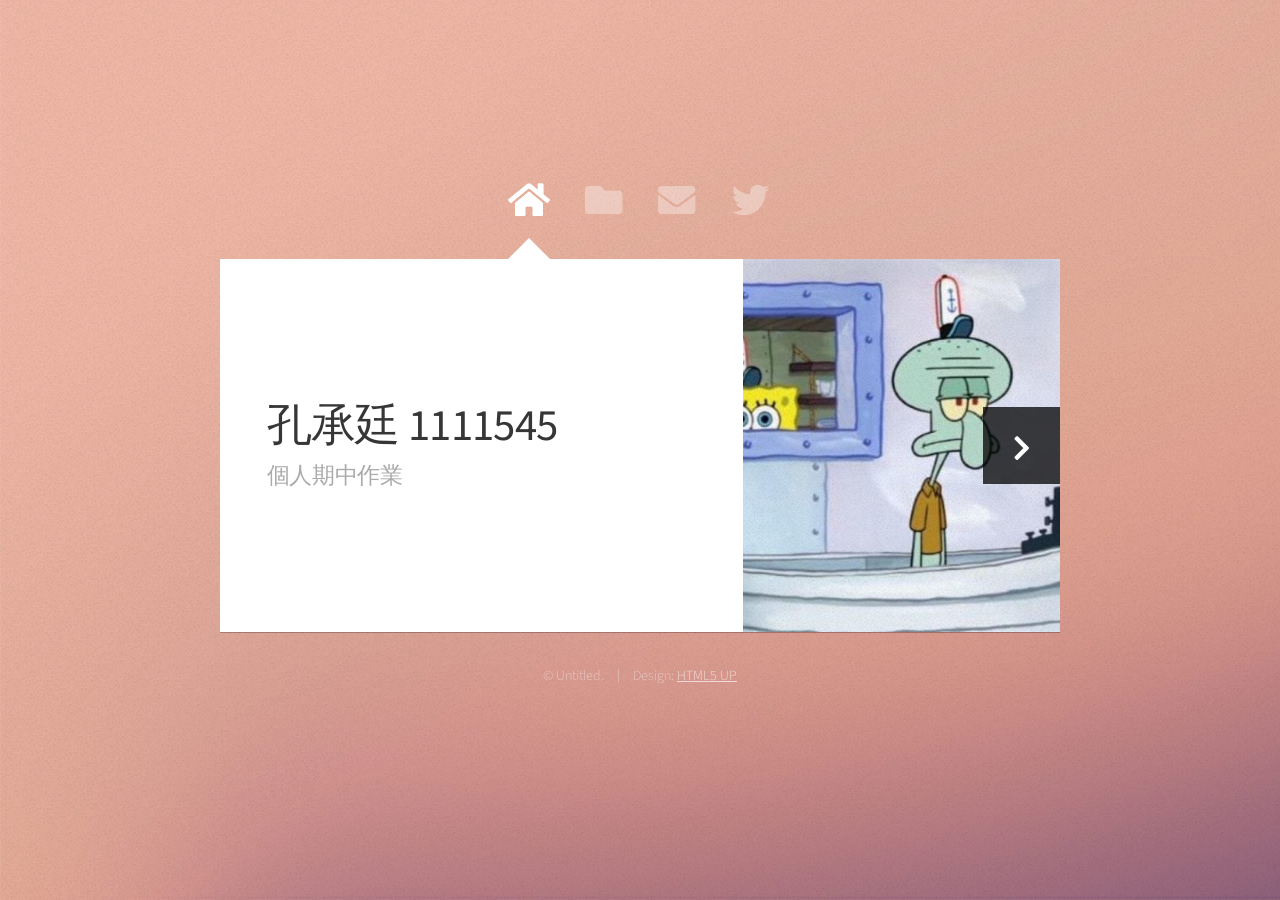
==== commit f59ccaa7: "update for homepage" ====
--- a/index.html
+++ b/index.html
@@ -26,7 +26,7 @@
 						<!-- Me -->
 							<article id="home" class="panel intro">
 								<header>
-									<h1>孔承廷</h1>
+									<h1>孔承廷 1111545</h1>
 									<p>個人期中作業</p>
 								</header>
 								<a href="#work" class="jumplink pic">
@@ -61,7 +61,7 @@
 											<a href="lab/5/index.html" class="image fit"><img src="images/youtbe.jpg" alt=""></a>
 										</div>
 										<div class="col-4 col-6-medium col-12-small">
-											<a href="#" class="image fit"><img src="images/pic06.jpg" alt=""></a>
+											<a href="lab/6/index.html" class="image fit"><img src="images/簡易RPG2.jpg" alt=""></a>
 										</div>
 										<div class="col-4 col-6-medium col-12-small">
 											<a href="#" class="image fit"><img src="images/pic07.jpg" alt=""></a>
